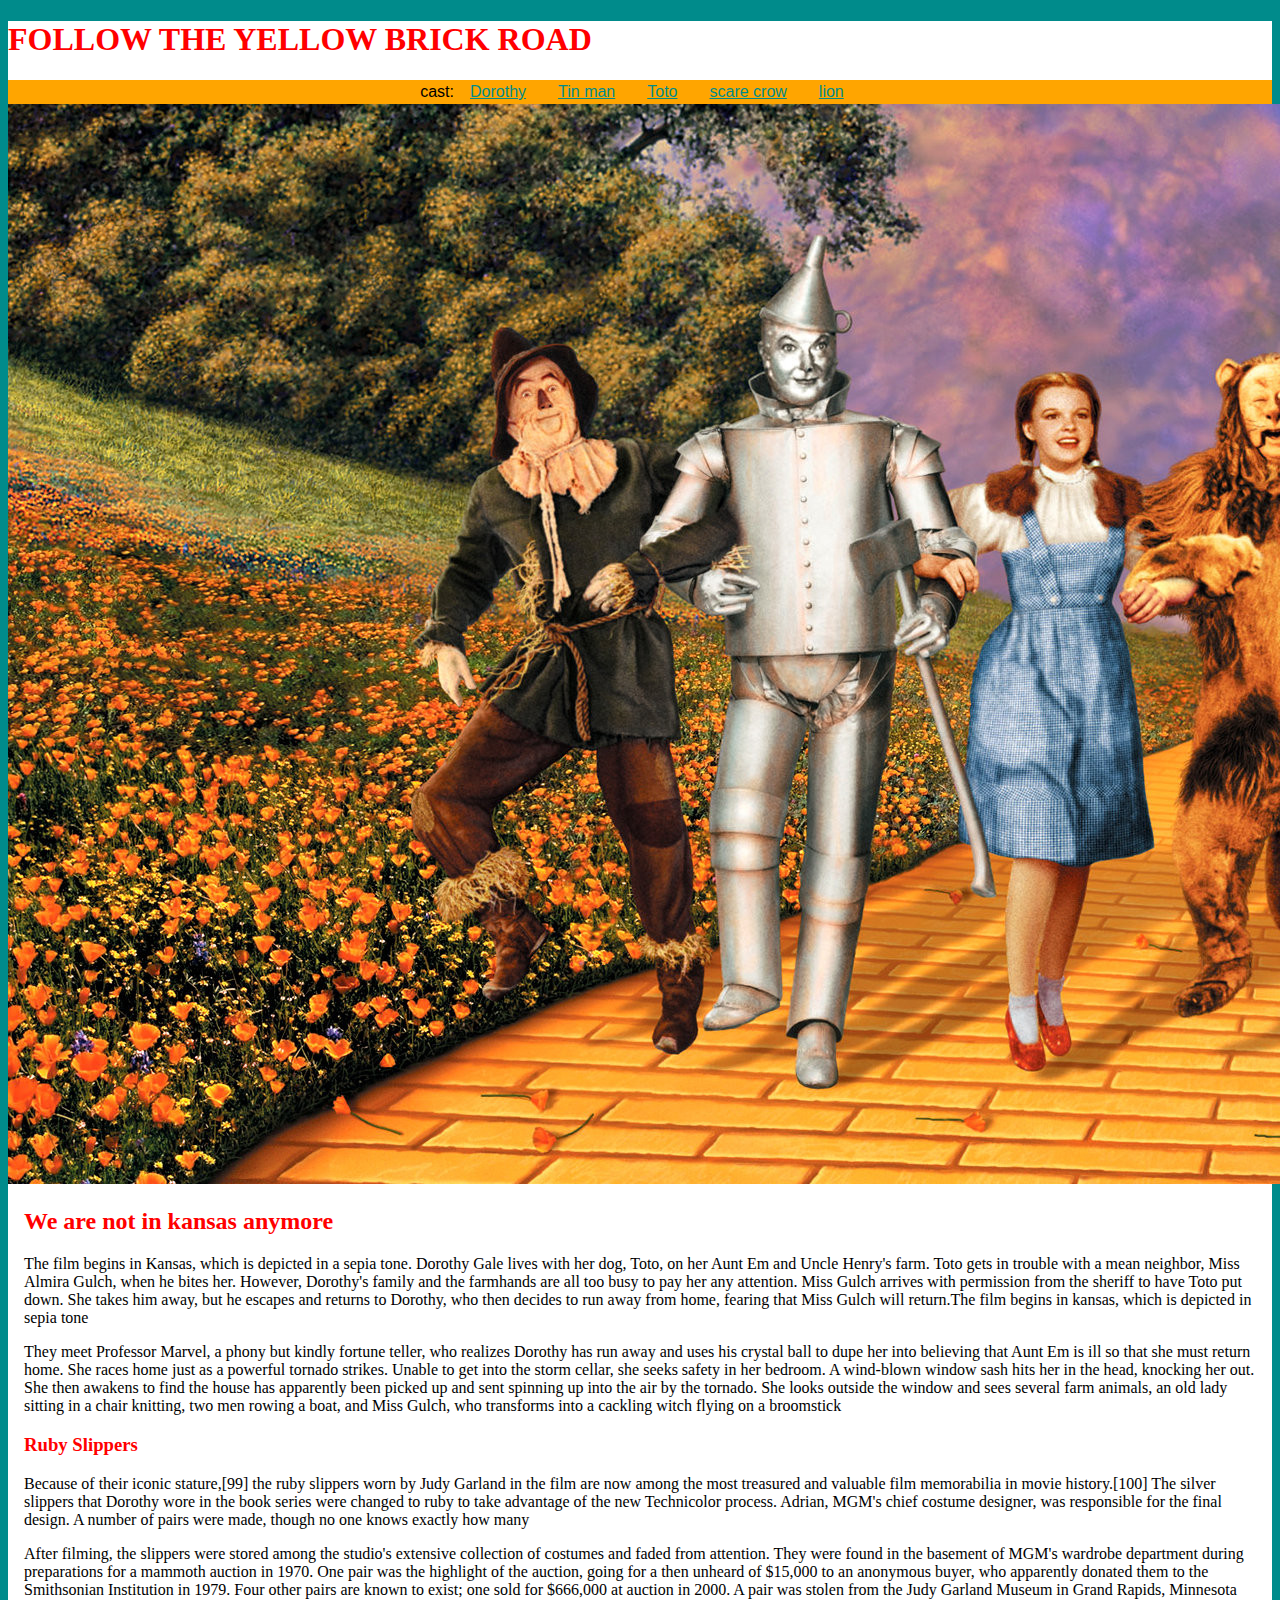
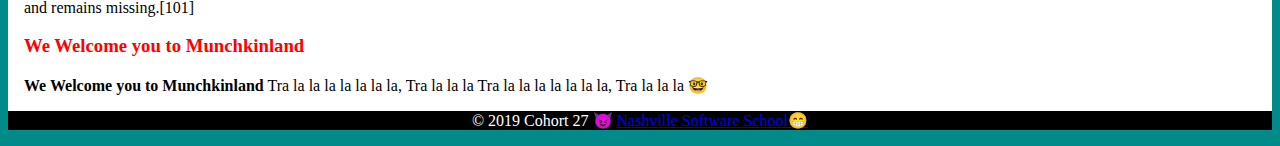
==== index.html @ cc9f2117 "commit done" ====
<!DOCTYPE html>
<html lang="en">
<head>
    <meta charset="UTF-8">
    <meta name="viewport" content="width=device-width, initial-scale=1.0">
    <meta http-equiv="X-UA-Compatible" content="ie=edge">
    <title>Tornado Grande</title>
    <link rel="stylesheet" type="text/css" href="css/style.css">

</head>
<body>
    
   <div class="wrapper"> <!--opening div-->
    <header>
        <h1>Follow the Yellow Brick Road</h1>
        <nav>
          <div>cast: </div>
            <div><a href="Dorothy.html">Dorothy</a></div>
          <div><a href="tieman.html">Tin man</a></div>
          <div><a href="toto.html">Toto</a></div>
          <div><a href="screcrow.html">scare crow</a></div>
          <div><a href="lion.html">lion</a></div>
        </nav>
    </header>
<div>
    <img src="images/wizard-of-oz-original1 (1).jpg" alt="The crew of Oz"class= "img=hero">


</div>

<div>  <!--Main Content area-->
<main>
<h2>We are not in kansas anymore</h2>
<p>The film begins in Kansas, which is depicted in a sepia tone. Dorothy Gale lives with her dog, Toto, on her Aunt Em and Uncle Henry's farm. Toto gets in trouble with a mean neighbor, Miss Almira Gulch, when he bites her. However, Dorothy's family and the farmhands are all too busy to pay her any attention. Miss Gulch arrives with permission from the sheriff to have Toto put down. She takes him away, but he escapes and returns to Dorothy, who then decides to run away from home, fearing that Miss Gulch will return.The film begins in kansas, which is depicted in sepia tone</p>
<p>They meet Professor Marvel, a phony but kindly fortune teller, who realizes Dorothy has run away and uses his crystal ball to dupe her into believing that Aunt Em is ill so that she must return home. She races home just as a powerful tornado strikes. Unable to get into the storm cellar, she seeks safety in her bedroom. A wind-blown window sash hits her in the head, knocking her out. She then awakens to find the house has apparently been picked up and sent spinning up into the air by the tornado. She looks outside the window and sees several farm animals, an old lady sitting in a chair knitting, two men rowing a boat, and Miss Gulch, who transforms into a cackling witch flying on a broomstick</p>

</main>

<aside>

<article>
    <h3>Ruby Slippers</h3>
    <p>Because of their iconic stature,[99] the ruby slippers worn by Judy Garland in the film are now among the most treasured and valuable film memorabilia in movie history.[100] The silver slippers that Dorothy wore in the book series were changed to ruby to take advantage of the new Technicolor process. Adrian, MGM's chief costume designer, was responsible for the final design. A number of pairs were made, though no one knows exactly how many</p>
    <p>After filming, the slippers were stored among the studio's extensive collection of costumes and faded from attention. They were found in the basement of MGM's wardrobe department during preparations for a mammoth auction in 1970. One pair was the highlight of the auction, going for a then unheard of $15,000 to an anonymous buyer, who apparently donated them to the Smithsonian Institution in 1979. Four other pairs are known to exist; one sold for $666,000 at auction in 2000. A pair was stolen from the Judy Garland Museum in Grand Rapids, Minnesota and remains missing.[101]</p>
    <article>
        <h3>We Welcome you to Munchkinland</h3>
        <p><strong>We Welcome you to Munchkinland</strong>
            Tra la la la la la la la, Tra la la la
            Tra la la la la la la la, Tra la la la                        
            🤓     </p>
    </article>


</aside>

</div> <!--closing Main Content area-->
<footer>

    <p>&copy; 2019 Cohort 27 &#x1F608
    <a href="http://Nashvillesoftwareschool.com">Nashville Software School&#x1F601</a></p>
</footer>















   </div>  <!--close the opening div-->
</body>
</html>
---- css/style.css ----
*, *:before, *:after {
    box-sizing: inherit;
}

html {
    box-sizing: border-box;
}body {
    background-color: darkcyan;
}

nav {
    background-color: orange;
    display: flex;
    display: -webkit-flex;
    width: 100%;
    flex-wrap: wrap;
    justify-content: center;
    padding: .2em;
    font-family: "Arial", "Halvestica", "sans-serif";

}
nav a{
    margin: .2em 1em 0px 1em;
    color: darkcyan;
}
nav a:hover {
    color: white;
}
.wrapper{
    background-color: #ffffff;

}

h1, h2, h3 {
    color: red;
}
h1 {
    text-transform: uppercase;
}

.img-hero{
    width: 100%;
    height: auto;
    overflow: hidden;
}
.flex-container{
    display: flex;
    display: -webkit-flex;
    width: 100%;
    background-color: antiquewhite
}
main {
    flex: 2;
    margin: 1em;
}
aside{
    flex: 1;
    margin: 1em;
}
footer{
    background-color: black;
    color: white;
    text-align: center;
}
footer a{
    background-color:black;
}
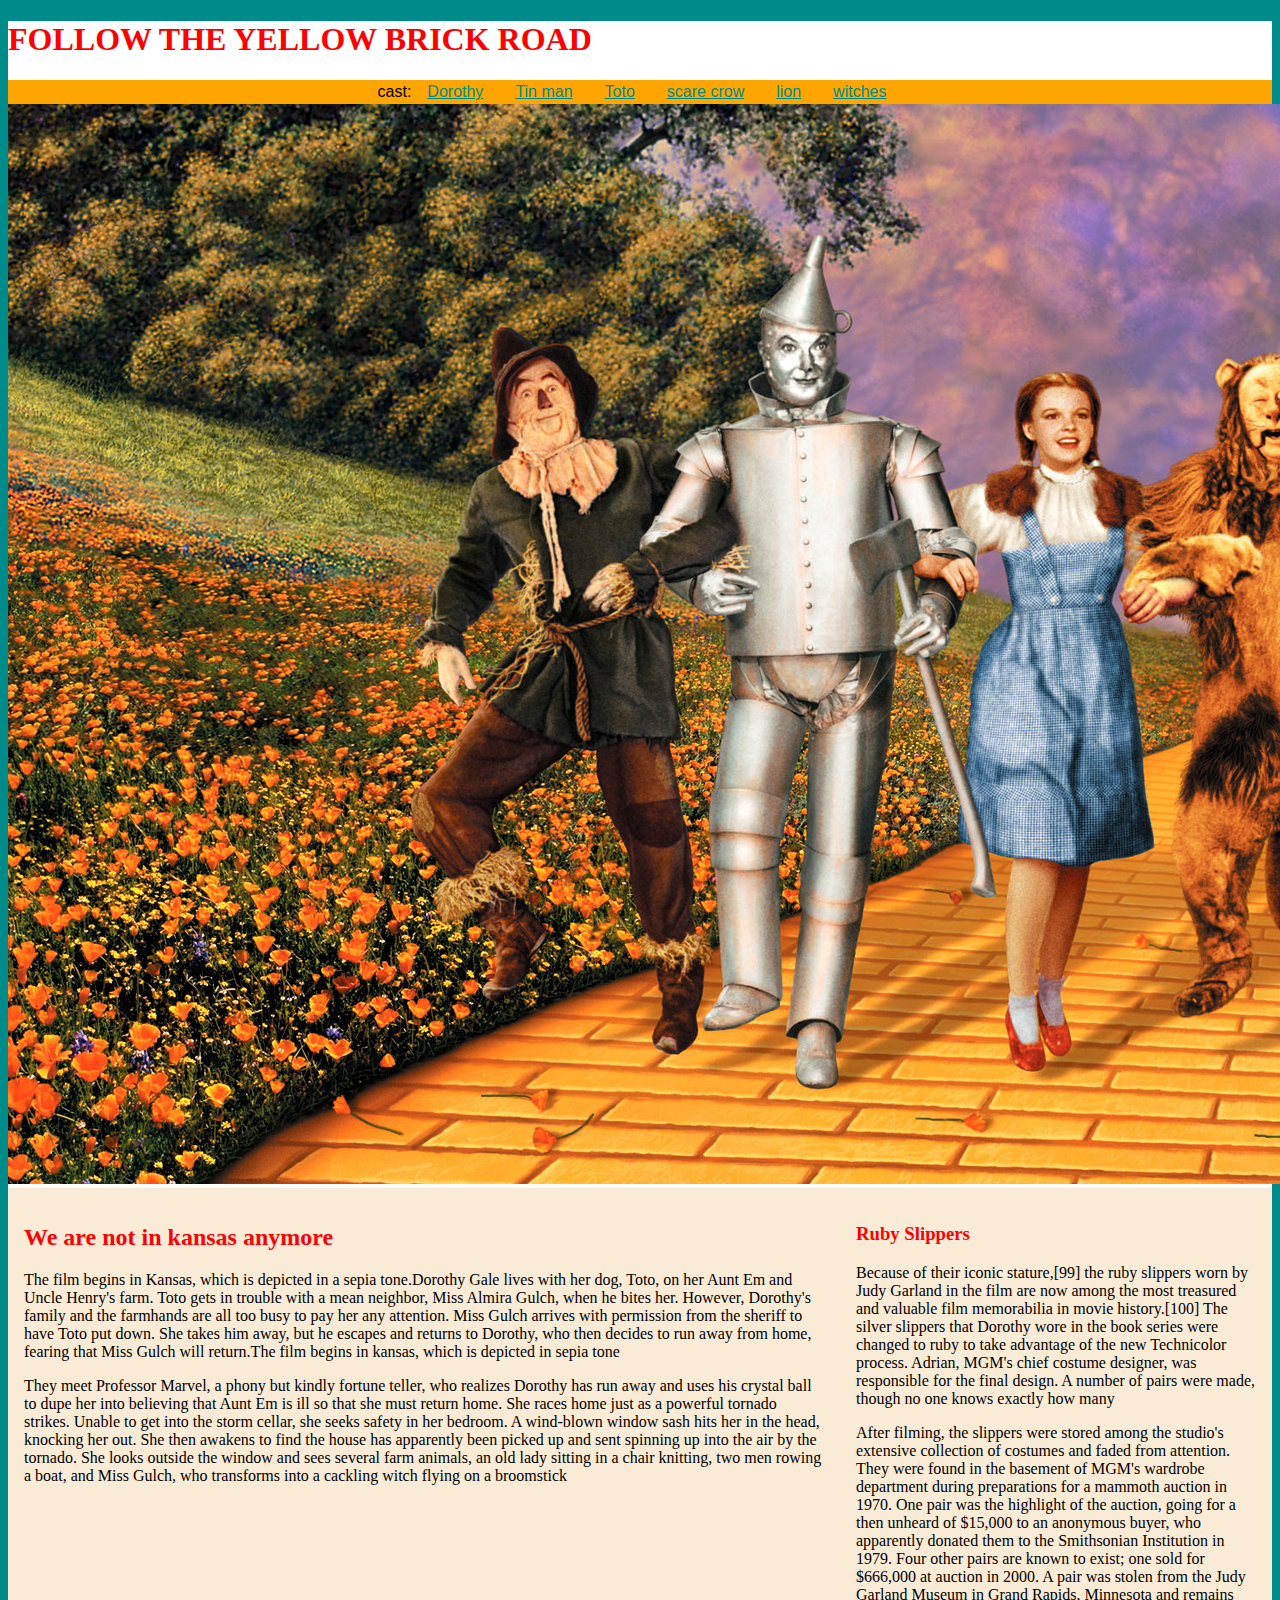
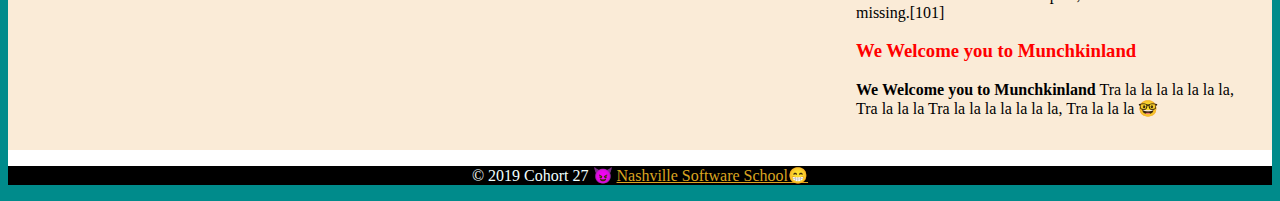
==== commit 131998b5: "added witches page" ====
--- a/index.html
+++ b/index.html
@@ -20,6 +20,8 @@
           <div><a href="toto.html">Toto</a></div>
           <div><a href="screcrow.html">scare crow</a></div>
           <div><a href="lion.html">lion</a></div>
+          <div><a href="witches.html">witches</a></div>
+
         </nav>
     </header>
 <div>
@@ -28,10 +30,10 @@
 
 </div>
 
-<div>  <!--Main Content area-->
+<div class = "flex-container">  <!--Main Content area-->
 <main>
 <h2>We are not in kansas anymore</h2>
-<p>The film begins in Kansas, which is depicted in a sepia tone. Dorothy Gale lives with her dog, Toto, on her Aunt Em and Uncle Henry's farm. Toto gets in trouble with a mean neighbor, Miss Almira Gulch, when he bites her. However, Dorothy's family and the farmhands are all too busy to pay her any attention. Miss Gulch arrives with permission from the sheriff to have Toto put down. She takes him away, but he escapes and returns to Dorothy, who then decides to run away from home, fearing that Miss Gulch will return.The film begins in kansas, which is depicted in sepia tone</p>
+<p>The film begins in Kansas, which is depicted in a sepia tone.Dorothy Gale lives with her dog, Toto, on her Aunt Em and Uncle Henry's farm. Toto gets in trouble with a mean neighbor, Miss Almira Gulch, when he bites her. However, Dorothy's family and the farmhands are all too busy to pay her any attention. Miss Gulch arrives with permission from the sheriff to have Toto put down. She takes him away, but he escapes and returns to Dorothy, who then decides to run away from home, fearing that Miss Gulch will return.The film begins in kansas, which is depicted in sepia tone</p>
 <p>They meet Professor Marvel, a phony but kindly fortune teller, who realizes Dorothy has run away and uses his crystal ball to dupe her into believing that Aunt Em is ill so that she must return home. She races home just as a powerful tornado strikes. Unable to get into the storm cellar, she seeks safety in her bedroom. A wind-blown window sash hits her in the head, knocking her out. She then awakens to find the house has apparently been picked up and sent spinning up into the air by the tornado. She looks outside the window and sees several farm animals, an old lady sitting in a chair knitting, two men rowing a boat, and Miss Gulch, who transforms into a cackling witch flying on a broomstick</p>
 
 </main>
@@ -42,8 +44,11 @@
     <h3>Ruby Slippers</h3>
     <p>Because of their iconic stature,[99] the ruby slippers worn by Judy Garland in the film are now among the most treasured and valuable film memorabilia in movie history.[100] The silver slippers that Dorothy wore in the book series were changed to ruby to take advantage of the new Technicolor process. Adrian, MGM's chief costume designer, was responsible for the final design. A number of pairs were made, though no one knows exactly how many</p>
     <p>After filming, the slippers were stored among the studio's extensive collection of costumes and faded from attention. They were found in the basement of MGM's wardrobe department during preparations for a mammoth auction in 1970. One pair was the highlight of the auction, going for a then unheard of $15,000 to an anonymous buyer, who apparently donated them to the Smithsonian Institution in 1979. Four other pairs are known to exist; one sold for $666,000 at auction in 2000. A pair was stolen from the Judy Garland Museum in Grand Rapids, Minnesota and remains missing.[101]</p>
-    <article>
-        <h3>We Welcome you to Munchkinland</h3>
+
+</article>
+        
+<article>
+    <h3>We Welcome you to Munchkinland</h3>
         <p><strong>We Welcome you to Munchkinland</strong>
             Tra la la la la la la la, Tra la la la
             Tra la la la la la la la, Tra la la la                        
@@ -56,7 +61,7 @@
 </div> <!--closing Main Content area-->
 <footer>
 
-    <p>&copy; 2019 Cohort 27 &#x1F608
+    <p>&copy; 2019 Cohort 27 &#x1F608 
     <a href="http://Nashvillesoftwareschool.com">Nashville Software School&#x1F601</a></p>
 </footer>
 
--- a/css/style.css
+++ b/css/style.css
@@ -6,7 +6,9 @@
 
 html {
     box-sizing: border-box;
-}body {
+
+}
+body {
     background-color: darkcyan;
 }
 
@@ -49,7 +51,8 @@
     display: flex;
     display: -webkit-flex;
     width: 100%;
-    background-color: antiquewhite
+    background-color: antiquewhite;
+
 }
 main {
     flex: 2;
@@ -61,9 +64,9 @@
 }
 footer{
     background-color: black;
-    color: white;
+    color: azure;
     text-align: center;
 }
 footer a{
-    background-color:black;
+    color:goldenrod;
 }